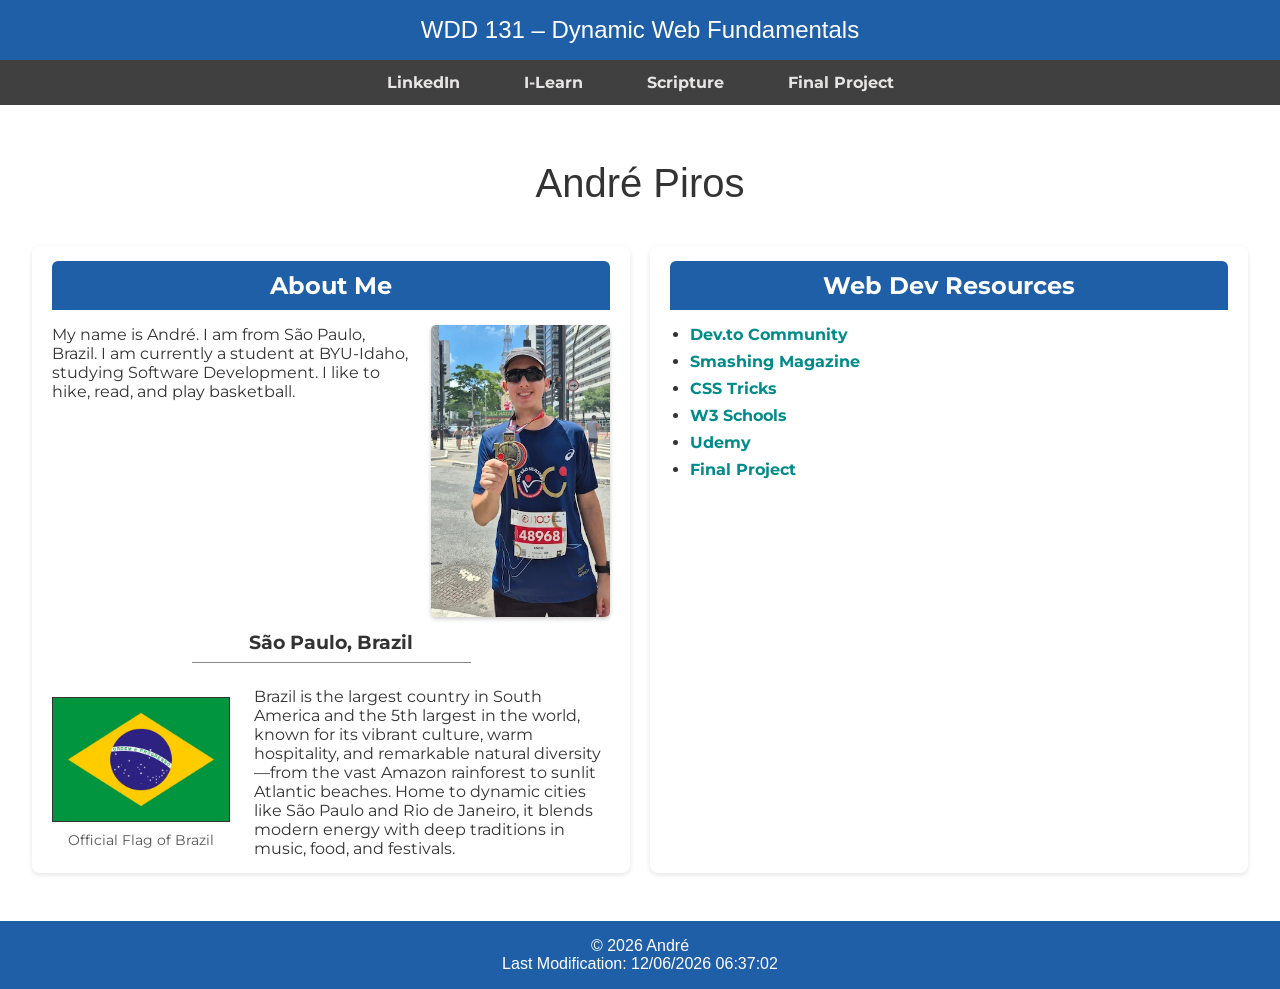
==== index.html @ a04379c9 "a" ====
<!DOCTYPE html>
<html lang="en">
<head>
    <meta charset="UTF-8">
    <meta name="viewport" content="width=device-width, initial-scale=1.0">
    <title>WDD 131 – Dynamic Web Fundamentals – André Piros</title>
    <meta name="description" content="Personal homepage of André Piros for WDD 131,>
    <meta name="author" content="André Piros">
    <link rel="stylesheet" href="./styles/base.css">
    <link rel="preconnect" href="https://fonts.googleapis.com">
    <link rel="preconnect" href="https://fonts.gstatic.com" crossorigin>
    <link href="https://fonts.googleapis.com/css2?family=Montserrat:ital,wght@0,100..900;1,100..900&display=swap" rel="stylesheet">
    <!-- Fixed JS file path -->
    <script defer src="./scripts/getdates.js"></script>
</head>
<body>
    <header>
        <!-- Fixed course title element -->
        <span id="course-title">WDD 131 – Dynamic Web Fundamentals</span>
        <nav class="navbar">
            <a href="https://www.linkedin.com/in/andré-piros-250062210">LinkedIn</a>
            <a href="https://byupw.instructure.com/.">I-Learn</a>
            <a href="https://www.churchofjesuschrist.org/study/scriptures/pgp/moses/6?lang=eng&id=p63#p63">Scripture</a>
            <a href="#">Final Project</a>
        </nav>
    </header>

    <main>
        <h1 id="name-title">André Piros</h1>

        <div class="cards-container">
            <section class="card about-me">
                <h2>About Me</h2>
                <div class="about-content">
                    <div class="about-text">
                        <p>My name is André. I am from São Paulo, Brazil. I am currently a student at BYU-Idaho, studying Software Development. I like to hike, read, and play basketball.</p>
                    </div>
                    <div class="about-image">
                        <img src="./images/profile.webp" alt="André Piros">
                    </div>
                </div>

                <h3>São Paulo, Brazil</h3>
                <span class="underline"></span>
                <div class="country-content">
                    <div class="country-flag">
                        <img src="./images/brazil_flag.webp" alt="Official Flag of Brazil">
                        <p>Official Flag of Brazil</p>
                    </div>
                    <div class="country-text">
                        <p>Brazil is the largest country in South America and the 5th largest in the world, known for its vibrant culture, warm hospitality, and remarkable natural diversity—from the vast Amazon rainforest to sunlit Atlantic beaches. Home to dynamic cities like São Paulo and Rio de Janeiro, it blends modern energy with deep traditions in music, food, and festivals.</p>
                    </div>
                </div>
            </section>

            <section class="card web-resources">
                <h2>Web Dev Resources</h2>
                <ul>
                    <li><a href="https://dev.to/">Dev.to Community</a></li>
                    <li><a href="https://www.smashingmagazine.com/">Smashing Magazine</a></li>
                    <li><a href="https://css-tricks.com/">CSS Tricks</a></li>
                    <li><a href="https://www.w3schools.com/">W3 Schools</a></li>
                    <li><a href="https://www.udemy.com/">Udemy</a></li>
                    <li><a href="#">Final Project</a></li>
                </ul>
            </section>
        </div>
    </main>

    <footer>
        <p>&copy; <span id="currentyear"></span> André</p>
        <p id="lastModified"></p>
    </footer>
</body>
</html>
---- styles/base.css ----
* {
    margin: 0;
    padding: 0;
    box-sizing: border-box;
}

:root {
    --primary-color: #1f5fa8;
    --secondary-color: #414040;
    --paragraph-text-color: #333;
    --text-color: white;
    --nav-color: rgb(231, 228, 228);
    --background-color: white;
    --accent-color: yellow;  
    --font-h1h2: "Montserrat", sans-serif;
}

header {
    text-align: center;
    background-color: var(--primary-color);
    color: var(--text-color);
}

main {
    padding: 1rem;
}

#course-title {
    display: block;
    text-align: center;
    font-family: "Roboto", sans-serif;
    font-weight: 500;
    font-size: 1.5rem;
    color: var(--text-color);
    background-color: var(--primary-color);
    padding: 1rem 0;
}

body {
    font-weight: 400;
    font-family: "Montserrat", sans-serif;
    background-color: var(--background-color);
    color: var(--paragraph-text-color);
}

.navbar {
    display: flex;
    justify-content: center;
    background-color: var(--secondary-color);
    font-family: var(--font-h1h2);
    padding: 0.8rem;
    font-weight: bold;
}

.navbar a {
    text-decoration: none;
    color: var(--nav-color);
    margin: 0 2rem;
}

.navbar a:hover {
    color: var(--primary-color);
}

#name-title {
    text-align: center;
    font-family: "Roboto", sans-serif;
    font-weight: 500;
    font-size: 2.5rem;
    margin: 2.5rem 0;
    color: var(--paragraph-text-color);
}

.cards-container {
    display: grid;
    grid-template-columns: repeat(auto-fit, minmax(300px, 1fr));
    gap: 20px;
    justify-content: center;
    padding: 0 1rem 2rem 1rem;
}

.card {
    border-radius: 8px;
    box-shadow: 0 2px 5px rgba(0,0,0,0.1);
    overflow: hidden;
    background-color: #fff;
    display: flex;
    flex-direction: column;
    padding: 15px 20px;
}

.card h2 {
    background-color: var(--primary-color);
    color: white;
    padding: 10px;
    border-radius: 6px 6px 0 0;
    margin-bottom: 15px;
    text-align: center;
}

.about-content {
    display: flex;
    gap: 20px;
    flex-wrap: wrap;
}

.about-text {
    flex: 2;
}

.about-image {
    flex: 1;
    text-align: center;
}

.about-image img {
    max-width: 100%;
    border-radius: 5px;
    box-shadow: 0 2px 4px rgba(0,0,0,0.2);
}

h3 {
    text-align: center;
    color: var(--paragraph-text-color);
    margin-top: 10px;
    margin-bottom: 0;
}

.underline {
    display: block;
    background-color: #858585;
    height: 1px;
    width: 50%;
    margin: 0.5rem auto 1.5rem auto;
}

.country-content {
    display: flex;
    gap: 1.5rem;
    flex-wrap: wrap;
    align-items: center;
}

.country-flag {
    flex: 1;
    text-align: center;
}

.country-flag img {
    border: 1px solid #333;
    max-width: 100%;
    height: auto;
}

.country-flag p {
    margin-top: 5px;
    font-size: 0.9rem;
    color: #555;
}

.country-text {
    flex: 2;
}

.web-resources ul {
    list-style-type: disc;
    padding-left: 20px;
}

.web-resources ul li {
    margin-bottom: 8px;
}

.web-resources ul li a {
    color: #008B8B;
    text-decoration: none;
    font-weight: bold;
}

.web-resources ul li a:hover {
    text-decoration: underline;
}

footer {
    text-align: center;
    font-family: "Roboto", sans-serif;
    font-weight: 400;
    font-size: 1rem;
    color: var(--text-color);
    background-color: var(--primary-color);
    padding: 1rem 0;
}
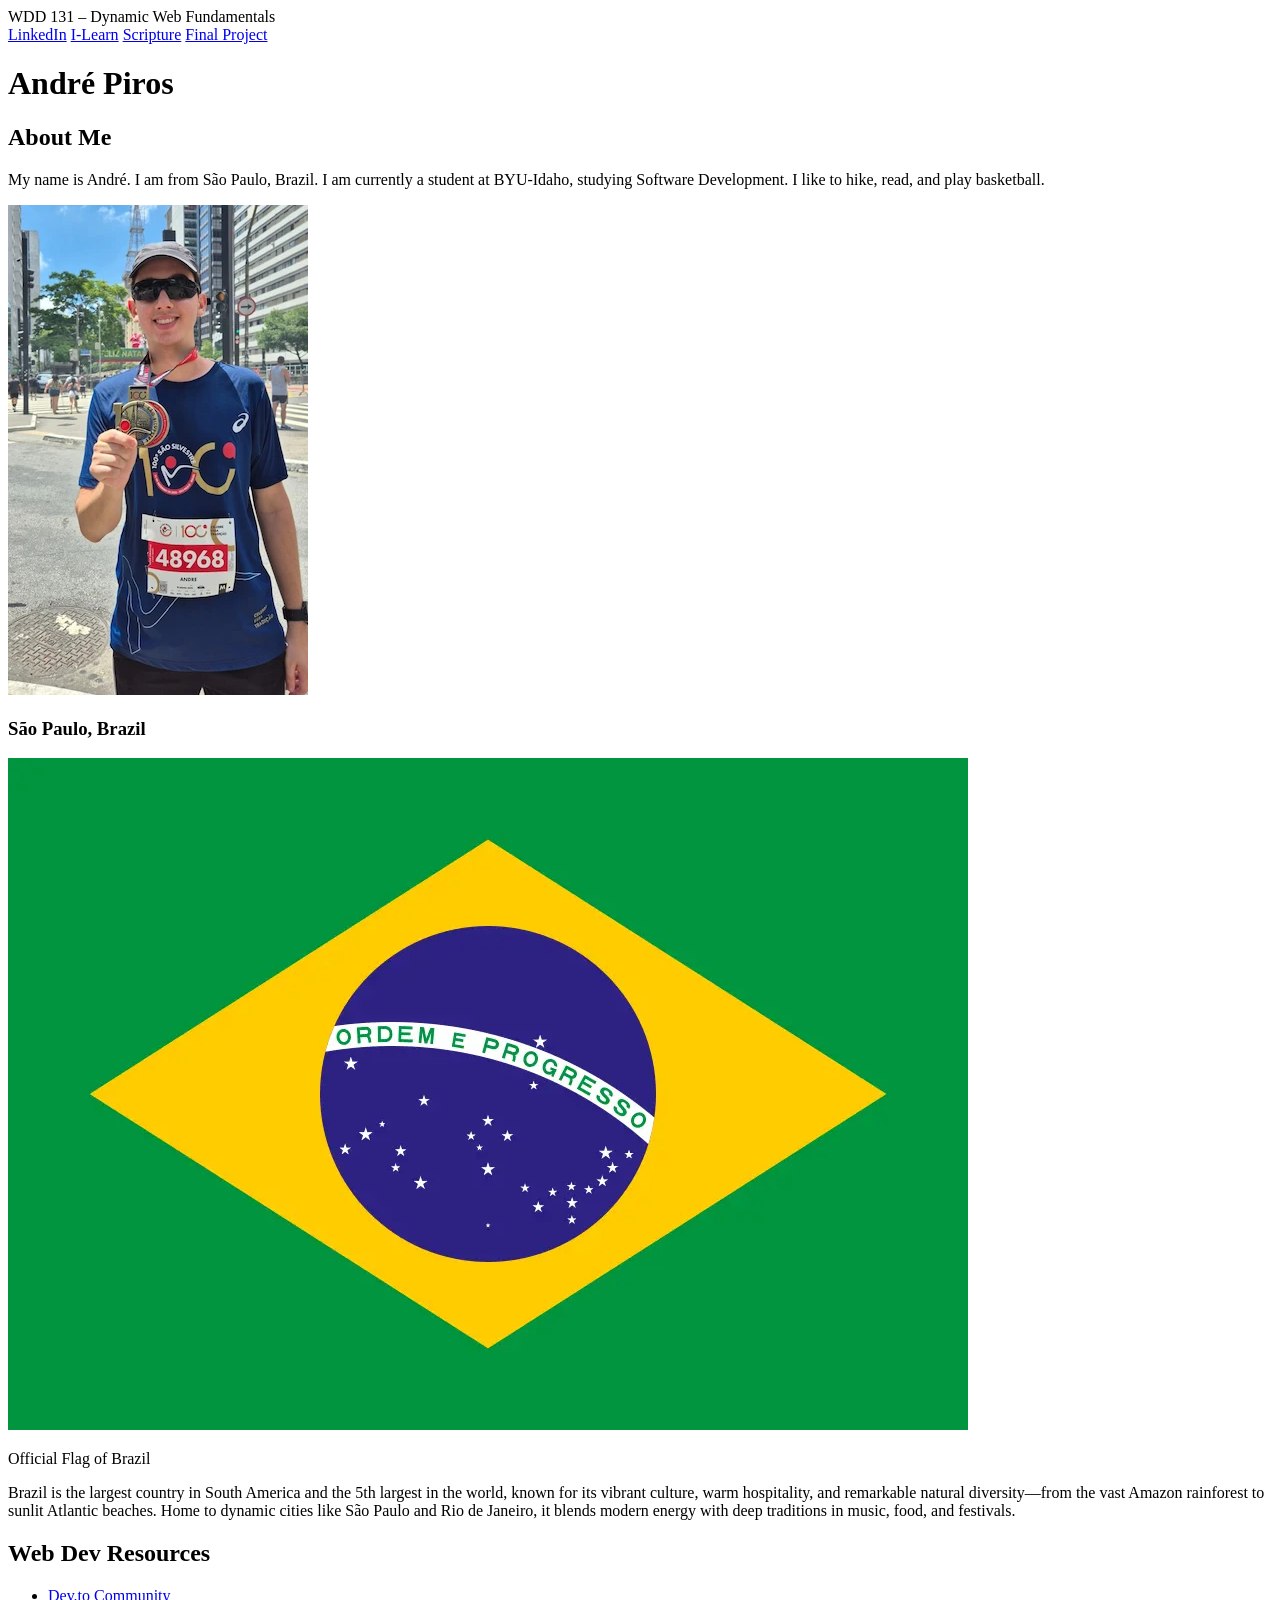
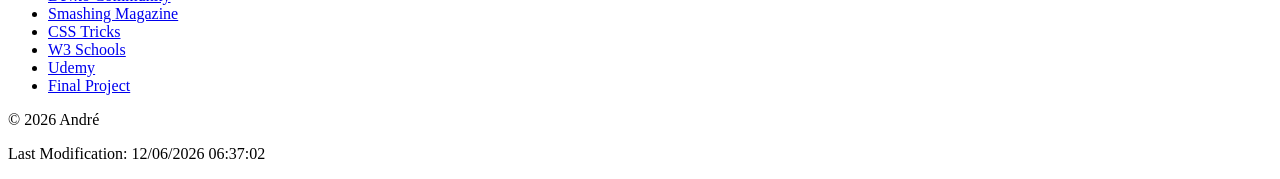
==== commit 0d5f4feb: "g" ====
--- a/index.html
+++ b/index.html
@@ -4,9 +4,7 @@
     <meta charset="UTF-8">
     <meta name="viewport" content="width=device-width, initial-scale=1.0">
     <title>WDD 131 – Dynamic Web Fundamentals – André Piros</title>
-    <meta name="description" content="Personal homepage of André Piros for WDD 131,>
-    <meta name="author" content="André Piros">
-    <link rel="stylesheet" href="./styles/base.css">
+    <meta name="description" content="André Piros homepage for WDD 131 – Dynamic Web Fundamentals, featuring an introduction and web development resources.">
     <link rel="preconnect" href="https://fonts.googleapis.com">
     <link rel="preconnect" href="https://fonts.gstatic.com" crossorigin>
     <link href="https://fonts.googleapis.com/css2?family=Montserrat:ital,wght@0,100..900;1,100..900&display=swap" rel="stylesheet">
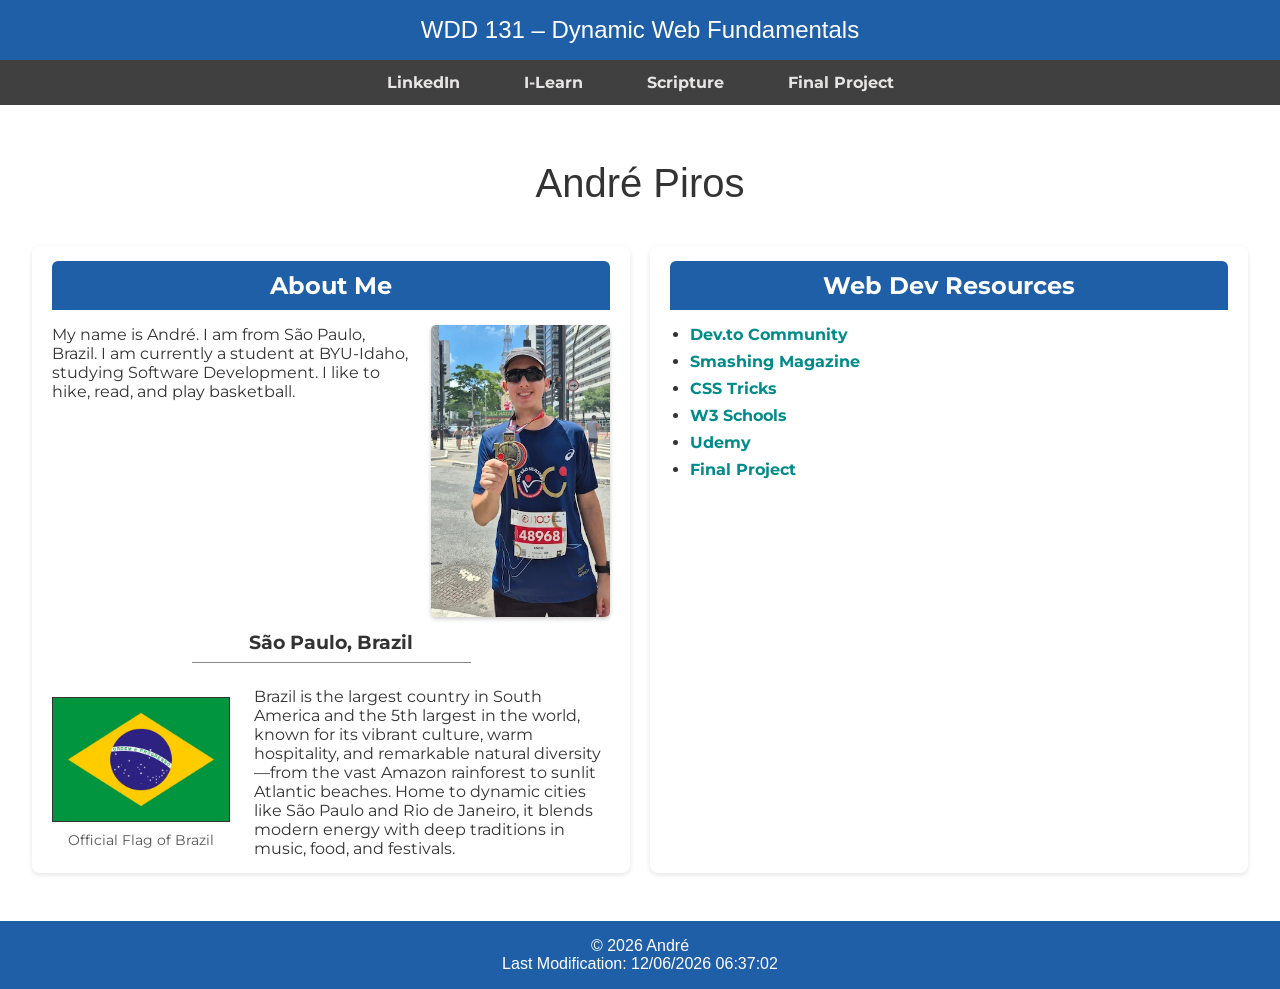
==== commit 1fdbc886: "a" ====
--- a/index.html
+++ b/index.html
@@ -8,7 +8,7 @@
     <link rel="preconnect" href="https://fonts.googleapis.com">
     <link rel="preconnect" href="https://fonts.gstatic.com" crossorigin>
     <link href="https://fonts.googleapis.com/css2?family=Montserrat:ital,wght@0,100..900;1,100..900&display=swap" rel="stylesheet">
-    <!-- Fixed JS file path -->
+    <link rel="stylesheet" href="./styles/base.css">
     <script defer src="./scripts/getdates.js"></script>
 </head>
 <body>
--- a/styles/base.css
+++ b/styles/base.css
@@ -0,0 +1,192 @@
+* {
+    margin: 0;
+    padding: 0;
+    box-sizing: border-box;
+}
+
+:root {
+    --primary-color: #1f5fa8;
+    --secondary-color: #414040;
+    --paragraph-text-color: #333;
+    --text-color: white;
+    --nav-color: rgb(231, 228, 228);
+    --background-color: white;
+    --accent-color: yellow;  
+    --font-h1h2: "Montserrat", sans-serif;
+}
+
+header {
+    text-align: center;
+    background-color: var(--primary-color);
+    color: var(--text-color);
+}
+
+main {
+    padding: 1rem;
+}
+
+#course-title {
+    display: block;
+    text-align: center;
+    font-family: "Roboto", sans-serif;
+    font-weight: 500;
+    font-size: 1.5rem;
+    color: var(--text-color);
+    background-color: var(--primary-color);
+    padding: 1rem 0;
+}
+
+body {
+    font-weight: 400;
+    font-family: "Montserrat", sans-serif;
+    background-color: var(--background-color);
+    color: var(--paragraph-text-color);
+}
+
+.navbar {
+    display: flex;
+    justify-content: center;
+    background-color: var(--secondary-color);
+    font-family: var(--font-h1h2);
+    padding: 0.8rem;
+    font-weight: bold;
+}
+
+.navbar a {
+    text-decoration: none;
+    color: var(--nav-color);
+    margin: 0 2rem;
+}
+
+.navbar a:hover {
+    color: var(--primary-color);
+}
+
+#name-title {
+    text-align: center;
+    font-family: "Roboto", sans-serif;
+    font-weight: 500;
+    font-size: 2.5rem;
+    margin: 2.5rem 0;
+    color: var(--paragraph-text-color);
+}
+
+.cards-container {
+    display: grid;
+    grid-template-columns: repeat(auto-fit, minmax(300px, 1fr));
+    gap: 20px;
+    justify-content: center;
+    padding: 0 1rem 2rem 1rem;
+}
+
+.card {
+    border-radius: 8px;
+    box-shadow: 0 2px 5px rgba(0,0,0,0.1);
+    overflow: hidden;
+    background-color: #fff;
+    display: flex;
+    flex-direction: column;
+    padding: 15px 20px;
+}
+
+.card h2 {
+    background-color: var(--primary-color);
+    color: white;
+    padding: 10px;
+    border-radius: 6px 6px 0 0;
+    margin-bottom: 15px;
+    text-align: center;
+}
+
+.about-content {
+    display: flex;
+    gap: 20px;
+    flex-wrap: wrap;
+}
+
+.about-text {
+    flex: 2;
+}
+
+.about-image {
+    flex: 1;
+    text-align: center;
+}
+
+.about-image img {
+    max-width: 100%;
+    border-radius: 5px;
+    box-shadow: 0 2px 4px rgba(0,0,0,0.2);
+}
+
+h3 {
+    text-align: center;
+    color: var(--paragraph-text-color);
+    margin-top: 10px;
+    margin-bottom: 0;
+}
+
+.underline {
+    display: block;
+    background-color: #858585;
+    height: 1px;
+    width: 50%;
+    margin: 0.5rem auto 1.5rem auto;
+}
+
+.country-content {
+    display: flex;
+    gap: 1.5rem;
+    flex-wrap: wrap;
+    align-items: center;
+}
+
+.country-flag {
+    flex: 1;
+    text-align: center;
+}
+
+.country-flag img {
+    border: 1px solid #333;
+    max-width: 100%;
+    height: auto;
+}
+
+.country-flag p {
+    margin-top: 5px;
+    font-size: 0.9rem;
+    color: #555;
+}
+
+.country-text {
+    flex: 2;
+}
+
+.web-resources ul {
+    list-style-type: disc;
+    padding-left: 20px;
+}
+
+.web-resources ul li {
+    margin-bottom: 8px;
+}
+
+.web-resources ul li a {
+    color: #008B8B;
+    text-decoration: none;
+    font-weight: bold;
+}
+
+.web-resources ul li a:hover {
+    text-decoration: underline;
+}
+
+footer {
+    text-align: center;
+    font-family: "Roboto", sans-serif;
+    font-weight: 400;
+    font-size: 1rem;
+    color: var(--text-color);
+    background-color: var(--primary-color);
+    padding: 1rem 0;
+}
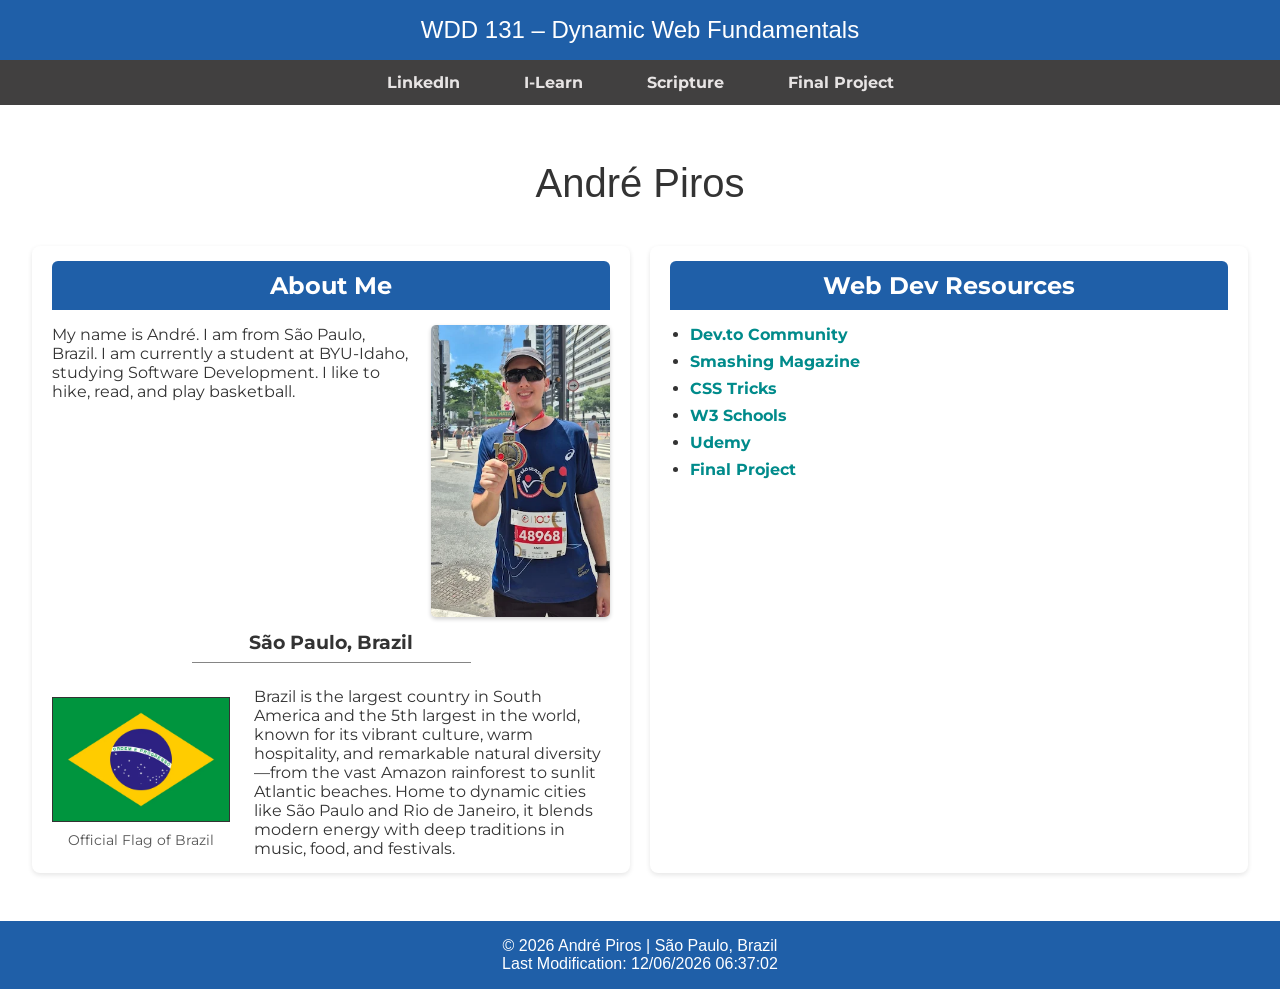
==== commit e911f948: "changed the footer to follow the criteria" ====
--- a/index.html
+++ b/index.html
@@ -3,20 +3,25 @@
 <head>
     <meta charset="UTF-8">
     <meta name="viewport" content="width=device-width, initial-scale=1.0">
-    <title>WDD 131 – Dynamic Web Fundamentals – André Piros</title>
-    <meta name="description" content="André Piros homepage for WDD 131 – Dynamic Web Fundamentals, featuring an introduction and web development resources.">
+    <title>WDD 131 – Dynamic Web Fundamentals – Andre Piros</title>
+
+    <!-- Meta tags -->
+    <meta name="description" content="Andre Piros' personal homepage for WDD 131 – Dynamic Web Fundamentals, featuring an introduction and web development resources.">
+    <meta name="author" content="Andre Piros">
+
+    <link rel="stylesheet" href="styles/base.css">
+
     <link rel="preconnect" href="https://fonts.googleapis.com">
     <link rel="preconnect" href="https://fonts.gstatic.com" crossorigin>
     <link href="https://fonts.googleapis.com/css2?family=Montserrat:ital,wght@0,100..900;1,100..900&display=swap" rel="stylesheet">
-    <link rel="stylesheet" href="./styles/base.css">
-    <script defer src="./scripts/getdates.js"></script>
+
+    <script defer src="scripts/getdates.js"></script>
 </head>
 <body>
     <header>
-        <!-- Fixed course title element -->
         <span id="course-title">WDD 131 – Dynamic Web Fundamentals</span>
         <nav class="navbar">
-            <a href="https://www.linkedin.com/in/andré-piros-250062210">LinkedIn</a>
+            <a href="https://www.linkedin.com/in/andre-piros-250062210">LinkedIn</a>
             <a href="https://byupw.instructure.com/.">I-Learn</a>
             <a href="https://www.churchofjesuschrist.org/study/scriptures/pgp/moses/6?lang=eng&id=p63#p63">Scripture</a>
             <a href="#">Final Project</a>
@@ -66,7 +71,7 @@
     </main>
 
     <footer>
-        <p>&copy; <span id="currentyear"></span> André</p>
+        <p>&copy; <span id="currentyear"></span> André Piros | São Paulo, Brazil</p>
         <p id="lastModified"></p>
     </footer>
 </body>
